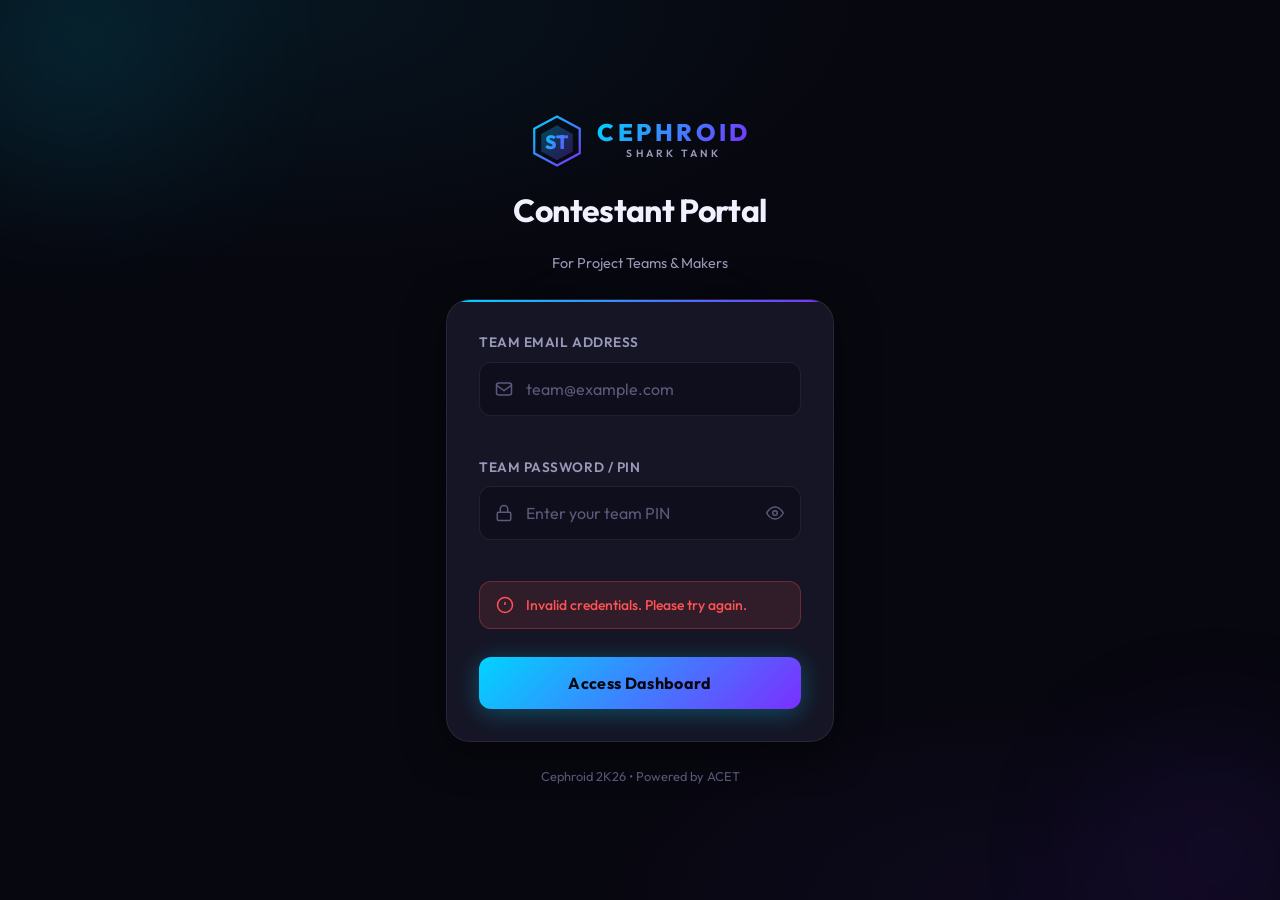
==== index.html @ 70018d23 "Add files via upload" ====
<!DOCTYPE html>
<html lang="en">
<head>
  <meta charset="UTF-8" />
  <meta name="viewport" content="width=device-width, initial-scale=1.0" />
  <meta name="description" content="Cephroid Shark Tank – Contestant Team Login Portal" />
  <title>Team Login | Cephroid Shark Tank</title>
  <link rel="preconnect" href="https://fonts.googleapis.com" />
  <link rel="preconnect" href="https://fonts.gstatic.com" crossorigin />
  <link href="https://fonts.googleapis.com/css2?family=Outfit:wght@300;400;500;600;700;800&display=swap" rel="stylesheet" />
  <link rel="stylesheet" href="style.css" />
</head>
<body class="login-body contestant-theme">

  <!-- Animated background orbs -->
  <div class="bg-orb orb-1"></div>
  <div class="bg-orb orb-2"></div>
  <div class="bg-orb orb-3"></div>

  <main class="login-container" role="main">

    <!-- Logo / Branding -->
    <header class="login-header">
      <div class="logo-wrap" aria-label="Cephroid Shark Tank Logo">
        <div class="logo-icon">
          <svg viewBox="0 0 64 64" fill="none" xmlns="http://www.w3.org/2000/svg" aria-hidden="true">
            <path d="M32 4L58 18V46L32 60L6 46V18L32 4Z" stroke="url(#hexGrad2)" stroke-width="2.5" fill="none"/>
            <path d="M32 14L50 24V44L32 54L14 44V24L32 14Z" fill="url(#hexFill2)" opacity="0.3"/>
            <text x="50%" y="56%" dominant-baseline="middle" text-anchor="middle" font-size="22" font-weight="800" fill="url(#textGrad2)" font-family="Outfit, sans-serif">ST</text>
            <defs>
              <linearGradient id="hexGrad2" x1="6" y1="4" x2="58" y2="60" gradientUnits="userSpaceOnUse">
                <stop stop-color="#00D4FF"/>
                <stop offset="1" stop-color="#7B2FFF"/>
              </linearGradient>
              <linearGradient id="hexFill2" x1="14" y1="14" x2="50" y2="54" gradientUnits="userSpaceOnUse">
                <stop stop-color="#00D4FF"/>
                <stop offset="1" stop-color="#7B2FFF"/>
              </linearGradient>
              <linearGradient id="textGrad2" x1="14" y1="28" x2="50" y2="44" gradientUnits="userSpaceOnUse">
                <stop stop-color="#00D4FF"/>
                <stop offset="1" stop-color="#7B2FFF"/>
              </linearGradient>
            </defs>
          </svg>
        </div>
        <div class="logo-text">
          <span class="logo-title">CEPHROID</span>
          <span class="logo-sub">SHARK TANK</span>
        </div>
      </div>
      <h1 class="login-heading">Contestant Portal</h1>
      <p class="login-subheading">For Project Teams &amp; Makers</p>
    </header>

    <!-- Login Card -->
    <section class="login-card" aria-label="Team Login Form">
      <form id="loginForm" class="login-form" novalidate>

        <!-- Team Email Field -->
        <div class="form-group" id="emailGroup">
          <label for="emailInput" class="form-label">Team Email Address</label>
          <div class="input-wrap">
            <span class="input-icon" aria-hidden="true">
              <svg viewBox="0 0 24 24" fill="none" stroke="currentColor" stroke-width="2"><rect x="2" y="4" width="20" height="16" rx="3"/><path d="M2 7l10 7 10-7"/></svg>
            </span>
            <input
              type="email"
              id="emailInput"
              name="email"
              class="form-input"
              placeholder="team@example.com"
              autocomplete="email"
              required
              aria-required="true"
              aria-describedby="emailError"
            />
          </div>
          <span class="field-error" id="emailError" role="alert" aria-live="polite"></span>
        </div>

        <!-- Password / PIN Field -->
        <div class="form-group" id="passwordGroup">
          <label for="passwordInput" class="form-label">Team Password / PIN</label>
          <div class="input-wrap">
            <span class="input-icon" aria-hidden="true">
              <svg viewBox="0 0 24 24" fill="none" stroke="currentColor" stroke-width="2"><rect x="3" y="11" width="18" height="11" rx="2"/><path d="M7 11V7a5 5 0 0110 0v4"/></svg>
            </span>
            <input
              type="password"
              id="passwordInput"
              name="password"
              class="form-input"
              placeholder="Enter your team PIN"
              autocomplete="current-password"
              required
              aria-required="true"
              aria-describedby="passwordError"
            />
            <button type="button" id="togglePassword" class="toggle-pass-btn" aria-label="Toggle password visibility">
              <svg id="eyeIcon" viewBox="0 0 24 24" fill="none" stroke="currentColor" stroke-width="2"><path d="M1 12s4-8 11-8 11 8 11 8-4 8-11 8-11-8-11-8z"/><circle cx="12" cy="12" r="3"/></svg>
            </button>
          </div>
          <span class="field-error" id="passwordError" role="alert" aria-live="polite"></span>
        </div>

        <!-- Global Error Banner -->
        <div class="auth-error" id="authError" role="alert" aria-live="assertive" hidden>
          <svg viewBox="0 0 24 24" fill="none" stroke="currentColor" stroke-width="2" aria-hidden="true"><circle cx="12" cy="12" r="10"/><line x1="12" y1="8" x2="12" y2="12"/><line x1="12" y1="16" x2="12.01" y2="16"/></svg>
          <span id="authErrorMsg">Invalid credentials. Please try again.</span>
        </div>

        <!-- Submit Button -->
        <button type="submit" id="loginBtn" class="btn-primary" aria-label="Login to Contestant Portal">
          <span class="btn-text">Access Dashboard</span>
          <span class="btn-spinner" hidden aria-hidden="true"></span>
        </button>

      </form>
    </section>

    <footer class="login-footer">
      <p>Cephroid 2K26 &bull; Powered by ACET</p>
    </footer>

  </main>

  <script src="app.js"></script>
</body>
</html>
---- style.css ----
/* ============================================================
   CONTESTANT PORTAL – style.css
   Cephroid Shark Tank 2K26
   Desktop-optimised, high-contrast blue/purple theme.
   This file mirrors the investor portal stylesheet but is
   tuned for the contestant's desk display.
   ============================================================ */

/*
 * NOTE: This file re-declares the same variables and components
 * as the investor_portal/style.css, but with the contestant
 * blue/purple brand palette baked in as the default.
 *
 * If you want a single shared stylesheet, copy investor_portal/
 * style.css to a shared location and point both index.html files
 * to it. The `.contestant-theme` and `.contestant-dash` class
 * overrides in that file will handle the visual differentiation.
 *
 * For the separate-portal deployment this file stands alone.
 */

/* Re-use the investor portal stylesheet via a relative import.
   The contestant portal and investor portal live as siblings, so
   we simply copy the full stylesheet here with the contestant
   colour palette set as defaults. */

/* ──────────────────────────────────────────
   0. CSS CUSTOM PROPERTIES (DESIGN TOKENS)
────────────────────────────────────────── */
:root {
  /* Primary Brand Colors – Cyan/Violet for contestants */
  --accent-primary:    #00D4FF;
  --accent-secondary:  #7B2FFF;
  --accent-gradient:   linear-gradient(135deg, #00D4FF 0%, #7B2FFF 100%);
  --accent-glow:       rgba(0, 212, 255, 0.25);

  /* Background Hierarchy */
  --bg-base:           #07070F;
  --bg-surface:        #0F0F1C;
  --bg-card:           #151525;
  --bg-card-hover:     #1E1E30;
  --bg-input:          #0E0E1C;
  --bg-border:         rgba(255, 255, 255, 0.08);

  /* Text Hierarchy */
  --text-primary:      #F0F0FF;
  --text-secondary:    #9898B8;
  --text-muted:        #5A5A7A;
  --text-inverse:      #07070F;

  /* Status Colors */
  --color-success:     #00E676;
  --color-success-bg:  rgba(0, 230, 118, 0.12);
  --color-error:       #FF5252;
  --color-error-bg:    rgba(255, 82, 82, 0.12);
  --color-warning:     #FFD600;

  /* Coin Colors */
  --gold-coin:         #FFD700;
  --gold-glow:         rgba(255, 215, 0, 0.4);
  --silver-coin:       #C0C0C0;
  --silver-glow:       rgba(192, 192, 192, 0.4);

  /* Spacing */
  --space-1:  4px;
  --space-2:  8px;
  --space-3:  12px;
  --space-4:  16px;
  --space-5:  20px;
  --space-6:  24px;
  --space-8:  32px;
  --space-10: 40px;
  --space-12: 48px;
  --space-16: 64px;

  /* Border Radius */
  --radius-sm:   8px;
  --radius-md:   12px;
  --radius-lg:   16px;
  --radius-xl:   24px;
  --radius-full: 9999px;

  /* Typography */
  --font-body: 'Outfit', system-ui, -apple-system, sans-serif;

  /* Transitions */
  --transition-fast: 0.15s ease;
  --transition-base: 0.25s ease;
  --transition-slow: 0.4s ease;

  /* Shadows */
  --shadow-sm:   0 2px 8px rgba(0,0,0,0.3);
  --shadow-md:   0 4px 20px rgba(0,0,0,0.4);
  --shadow-lg:   0 8px 40px rgba(0,0,0,0.5);
  --shadow-blue: 0 0 30px rgba(0,212,255,0.2);
}

/* ──────────────────────────────────────────
   1. RESET & BASE
────────────────────────────────────────── */
*, *::before, *::after { box-sizing: border-box; margin: 0; padding: 0; }

html { font-size: 16px; scroll-behavior: smooth; -webkit-text-size-adjust: 100%; }

body {
  font-family: var(--font-body);
  background-color: var(--bg-base);
  color: var(--text-primary);
  line-height: 1.6;
  min-height: 100vh;
  overflow-x: hidden;
  -webkit-font-smoothing: antialiased;
  -moz-osx-font-smoothing: grayscale;
}

img, svg { display: block; }
button   { font-family: var(--font-body); cursor: pointer; border: none; outline: none; }
input    { font-family: var(--font-body); outline: none; }
a        { text-decoration: none; color: inherit; }

.visually-hidden {
  position: absolute; width: 1px; height: 1px;
  padding: 0; margin: -1px; overflow: hidden;
  clip: rect(0,0,0,0); white-space: nowrap; border: 0;
}

:focus-visible {
  outline: 2px solid var(--accent-primary);
  outline-offset: 3px;
  border-radius: var(--radius-sm);
}

/* ──────────────────────────────────────────
   2. ANIMATED BACKGROUND
────────────────────────────────────────── */
.login-body {
  position: relative;
  display: flex;
  align-items: center;
  justify-content: center;
  min-height: 100vh;
  padding: var(--space-6) var(--space-4);
  overflow: hidden;
}

.login-body::before {
  content: '';
  position: fixed;
  inset: 0;
  background:
    radial-gradient(ellipse 80% 50% at 20% 0%, rgba(0,212,255,0.07) 0%, transparent 60%),
    radial-gradient(ellipse 60% 40% at 80% 100%, rgba(123,47,255,0.06) 0%, transparent 60%),
    var(--bg-base);
  z-index: 0;
}

.bg-orb {
  position: fixed;
  border-radius: var(--radius-full);
  filter: blur(80px);
  opacity: 0.15;
  animation: orbFloat 8s ease-in-out infinite;
  z-index: 0;
  pointer-events: none;
}

.orb-1 { width: 300px; height: 300px; background: radial-gradient(circle, #00D4FF, transparent); top: -100px; left: -80px; animation-delay: 0s; }
.orb-2 { width: 250px; height: 250px; background: radial-gradient(circle, #7B2FFF, transparent); bottom: -80px; right: -60px; animation-delay: 3s; }
.orb-3 { width: 200px; height: 200px; background: radial-gradient(circle, #00D4FF, transparent); top: 50%; left: 50%; transform: translate(-50%, -50%); animation-delay: 5s; }

@keyframes orbFloat {
  0%, 100% { transform: translateY(0px) scale(1); }
  50%       { transform: translateY(-30px) scale(1.05); }
}

/* ──────────────────────────────────────────
   3. LOGIN PAGE
────────────────────────────────────────── */
.login-container {
  position: relative;
  z-index: 1;
  width: 100%;
  max-width: 420px;
  display: flex;
  flex-direction: column;
  gap: var(--space-6);
  animation: fadeSlideUp 0.6s cubic-bezier(0.16, 1, 0.3, 1) both;
}

@keyframes fadeSlideUp {
  from { opacity: 0; transform: translateY(30px); }
  to   { opacity: 1; transform: translateY(0); }
}

.login-header {
  text-align: center;
  display: flex;
  flex-direction: column;
  align-items: center;
  gap: var(--space-4);
}

.logo-wrap {
  display: flex;
  align-items: center;
  gap: var(--space-3);
}

.logo-icon {
  width: 56px; height: 56px;
  animation: logoPulseBlue 3s ease-in-out infinite;
}

@keyframes logoPulseBlue {
  0%, 100% { filter: drop-shadow(0 0 20px rgba(0,212,255,0.3)); }
  50%       { filter: drop-shadow(0 0 35px rgba(0,212,255,0.6)); }
}

.logo-text { display: flex; flex-direction: column; }

.logo-title {
  font-size: 1.5rem;
  font-weight: 800;
  letter-spacing: 0.15em;
  background: var(--accent-gradient);
  -webkit-background-clip: text;
  -webkit-text-fill-color: transparent;
  background-clip: text;
  line-height: 1;
}

.logo-sub {
  font-size: 0.65rem;
  font-weight: 600;
  letter-spacing: 0.3em;
  color: var(--text-secondary);
  text-transform: uppercase;
  margin-top: 2px;
}

.login-heading   { font-size: 1.75rem; font-weight: 700; color: var(--text-primary); letter-spacing: -0.02em; }
.login-subheading { font-size: 0.9rem; color: var(--text-secondary); font-weight: 400; }

.login-card {
  background: var(--bg-card);
  border: 1px solid var(--bg-border);
  border-radius: var(--radius-xl);
  padding: var(--space-8);
  backdrop-filter: blur(20px);
  box-shadow: var(--shadow-lg);
  position: relative;
  overflow: hidden;
}

.login-card::before {
  content: '';
  position: absolute;
  top: 0; left: 0; right: 0;
  height: 2px;
  background: var(--accent-gradient);
}

.login-form { display: flex; flex-direction: column; gap: var(--space-5); }

.form-group { display: flex; flex-direction: column; gap: var(--space-2); }

.form-label {
  font-size: 0.85rem;
  font-weight: 600;
  color: var(--text-secondary);
  letter-spacing: 0.04em;
  text-transform: uppercase;
}

.input-wrap { position: relative; display: flex; align-items: center; }

.input-icon {
  position: absolute;
  left: var(--space-4);
  width: 18px; height: 18px;
  color: var(--text-muted);
  pointer-events: none;
  transition: color var(--transition-fast);
  display: flex; align-items: center;
}
.input-icon svg { width: 18px; height: 18px; }

.form-input {
  width: 100%;
  background: var(--bg-input);
  border: 1.5px solid var(--bg-border);
  border-radius: var(--radius-md);
  color: var(--text-primary);
  font-size: 1rem;
  font-weight: 400;
  padding: var(--space-4) var(--space-4) var(--space-4) 46px;
  transition: border-color var(--transition-fast), box-shadow var(--transition-fast);
}

.form-input::placeholder { color: var(--text-muted); }

.form-input:focus {
  border-color: var(--accent-primary);
  box-shadow: 0 0 0 3px var(--accent-glow);
}

.input-wrap:focus-within .input-icon { color: var(--accent-primary); }

.toggle-pass-btn {
  position: absolute;
  right: var(--space-4);
  background: transparent;
  color: var(--text-muted);
  width: 20px; height: 20px;
  padding: 0;
  display: flex; align-items: center; justify-content: center;
  transition: color var(--transition-fast);
}

.toggle-pass-btn:hover { color: var(--text-primary); }
.toggle-pass-btn svg   { width: 18px; height: 18px; }
#passwordInput { padding-right: 46px; }

.field-error {
  font-size: 0.78rem;
  color: var(--color-error);
  font-weight: 500;
  min-height: 1em;
  display: block;
}

.form-group.has-error .form-input {
  border-color: var(--color-error);
  box-shadow: 0 0 0 3px var(--color-error-bg);
}

.auth-error {
  display: flex;
  align-items: center;
  gap: var(--space-3);
  background: var(--color-error-bg);
  border: 1px solid rgba(255, 82, 82, 0.3);
  border-radius: var(--radius-md);
  padding: var(--space-3) var(--space-4);
  color: var(--color-error);
  font-size: 0.875rem;
  font-weight: 500;
  animation: shakeX 0.4s ease;
}

.auth-error svg { width: 18px; height: 18px; flex-shrink: 0; }

@keyframes shakeX {
  0%, 100% { transform: translateX(0); }
  25%       { transform: translateX(-6px); }
  75%       { transform: translateX(6px); }
}

.btn-primary {
  width: 100%;
  background: var(--accent-gradient);
  color: var(--text-inverse);
  font-size: 1rem;
  font-weight: 700;
  padding: var(--space-4) var(--space-6);
  border-radius: var(--radius-md);
  border: none;
  display: flex;
  align-items: center;
  justify-content: center;
  gap: var(--space-3);
  transition: transform var(--transition-fast), box-shadow var(--transition-fast), filter var(--transition-fast);
  letter-spacing: 0.02em;
  box-shadow: 0 4px 24px rgba(0, 212, 255, 0.3);
  margin-top: var(--space-2);
}

.btn-primary:hover:not(:disabled) {
  transform: translateY(-2px);
  box-shadow: 0 8px 32px rgba(0, 212, 255, 0.5);
  filter: brightness(1.05);
}

.btn-primary:active:not(:disabled) {
  transform: translateY(0);
  box-shadow: 0 2px 12px rgba(0, 212, 255, 0.25);
}

.btn-primary:disabled { opacity: 0.6; cursor: not-allowed; }

.btn-spinner {
  width: 18px; height: 18px;
  border: 2.5px solid rgba(0,0,0,0.3);
  border-top-color: rgba(0,0,0,0.8);
  border-radius: 50%;
  animation: spin 0.7s linear infinite;
}

@keyframes spin { to { transform: rotate(360deg); } }

.login-footer { text-align: center; color: var(--text-muted); font-size: 0.8rem; }

/* ──────────────────────────────────────────
   4. DASHBOARD LAYOUT
────────────────────────────────────────── */
.dashboard-body {
  display: flex;
  flex-direction: column;
  min-height: 100vh;
  background: var(--bg-base);
  position: relative;
}

.dashboard-body::before {
  content: '';
  position: fixed;
  inset: 0;
  background:
    radial-gradient(ellipse 60% 40% at 10% 0%, rgba(0,212,255,0.06) 0%, transparent 60%),
    radial-gradient(ellipse 50% 30% at 90% 100%, rgba(123,47,255,0.05) 0%, transparent 60%);
  pointer-events: none;
  z-index: 0;
}

.dash-header {
  position: sticky; top: 0; z-index: 100;
  background: rgba(15, 15, 28, 0.85);
  backdrop-filter: blur(20px);
  -webkit-backdrop-filter: blur(20px);
  border-bottom: 1px solid var(--bg-border);
}

.dash-header-inner {
  max-width: 1400px;
  margin: 0 auto;
  padding: var(--space-3) var(--space-6);
  display: flex;
  align-items: center;
  gap: var(--space-4);
}

.dash-logo { display: flex; align-items: center; gap: var(--space-2); flex-shrink: 0; }

.dash-logo-label {
  font-size: 0.9rem;
  font-weight: 700;
  letter-spacing: 0.05em;
  background: var(--accent-gradient);
  -webkit-background-clip: text;
  -webkit-text-fill-color: transparent;
  background-clip: text;
}

.live-indicator {
  display: flex;
  align-items: center;
  gap: var(--space-2);
  font-size: 0.75rem;
  font-weight: 700;
  color: var(--color-success);
  letter-spacing: 0.1em;
  background: rgba(0,230,118,0.1);
  border: 1px solid rgba(0,230,118,0.3);
  border-radius: var(--radius-full);
  padding: var(--space-1) var(--space-3);
  margin-left: auto;
}

.live-dot {
  width: 8px; height: 8px;
  background: var(--color-success);
  border-radius: 50%;
  animation: livePulse 1.5s ease-in-out infinite;
}

@keyframes livePulse {
  0%, 100% { opacity: 1; transform: scale(1); }
  50%       { opacity: 0.5; transform: scale(0.8); }
}

.last-updated { font-size: 0.75rem; color: var(--text-muted); white-space: nowrap; }

.btn-logout {
  display: flex;
  align-items: center;
  gap: var(--space-2);
  background: transparent;
  color: var(--text-secondary);
  font-size: 0.8rem;
  font-weight: 600;
  padding: var(--space-2) var(--space-3);
  border-radius: var(--radius-sm);
  border: 1px solid var(--bg-border);
  transition: all var(--transition-fast);
  flex-shrink: 0;
}

.btn-logout:hover {
  background: var(--color-error-bg);
  border-color: var(--color-error);
  color: var(--color-error);
}

.btn-logout svg { width: 16px; height: 16px; }

.dash-main {
  position: relative;
  z-index: 1;
  flex: 1;
  max-width: 1000px;
  width: 100%;
  margin: 0 auto;
  padding: var(--space-6) var(--space-4) var(--space-12);
  display: flex;
  flex-direction: column;
  gap: var(--space-6);
}

.dash-section {
  background: var(--bg-card);
  border: 1px solid var(--bg-border);
  border-radius: var(--radius-xl);
  padding: var(--space-6);
  animation: fadeSlideUp 0.5s cubic-bezier(0.16, 1, 0.3, 1) both;
  position: relative;
  overflow: hidden;
}

.section-header  { margin-bottom: var(--space-5); }
.section-title   { display: flex; align-items: center; gap: var(--space-3); font-size: 1.1rem; font-weight: 700; color: var(--text-primary); }
.section-title svg { color: var(--accent-primary); flex-shrink: 0; }
.section-desc    { font-size: 0.85rem; color: var(--text-secondary); margin-top: var(--space-2); }

/* ──────────────────────────────────────────
   5. PROJECT IDENTITY SECTION
────────────────────────────────────────── */
.project-identity {
  background: linear-gradient(135deg, rgba(0,212,255,0.08) 0%, rgba(123,47,255,0.05) 100%);
  border-color: rgba(0,212,255,0.15);
  text-align: center;
}

.project-name {
  font-size: clamp(2rem, 5vw, 3rem);
  font-weight: 800;
  letter-spacing: -0.03em;
  background: var(--accent-gradient);
  -webkit-background-clip: text;
  -webkit-text-fill-color: transparent;
  background-clip: text;
  margin-bottom: var(--space-3);
}

.project-meta { display: flex; justify-content: center; gap: var(--space-3); flex-wrap: wrap; margin-bottom: var(--space-3); }

.team-id-badge,
.project-category-badge {
  font-size: 0.8rem; font-weight: 700;
  padding: var(--space-1) var(--space-4);
  border-radius: var(--radius-full);
  background: var(--bg-input);
  border: 1px solid var(--bg-border);
  color: var(--text-secondary);
  letter-spacing: 0.05em;
}

.team-id-badge { border-color: rgba(0,212,255,0.3); color: var(--accent-primary); }
.project-tagline { font-size: 0.9rem; color: var(--text-secondary); }

/* ──────────────────────────────────────────
   6. COIN COUNTERS
────────────────────────────────────────── */
.coin-counters {
  display: grid;
  grid-template-columns: 1fr 1fr;
  gap: var(--space-4);
  background: transparent;
  border: none;
  padding: 0;
  animation-delay: 0.05s;
}

.coin-counter-card {
  background: var(--bg-card);
  border: 1px solid var(--bg-border);
  border-radius: var(--radius-xl);
  padding: var(--space-8) var(--space-6);
  text-align: center;
  position: relative;
  overflow: hidden;
  transition: transform var(--transition-base);
}

.coin-counter-card:hover { transform: translateY(-4px); }

.counter-glow {
  position: absolute;
  width: 180px; height: 180px;
  border-radius: 50%;
  top: 50%; left: 50%;
  transform: translate(-50%, -60%);
  filter: blur(60px);
  opacity: 0.2;
  pointer-events: none;
}

.gold-glow   { background: var(--gold-coin); }
.silver-glow { background: var(--silver-coin); }
.gold-card   { border-color: rgba(255,215,0,0.2); }
.silver-card { border-color: rgba(192,192,192,0.2); }

.counter-icon {
  font-size: 3rem;
  margin-bottom: var(--space-4);
  filter: drop-shadow(0 0 12px rgba(255,215,0,0.5));
}

.silver-card .counter-icon { filter: drop-shadow(0 0 12px rgba(192,192,192,0.5)); }

.counter-value {
  font-size: clamp(3rem, 8vw, 5.5rem);
  font-weight: 800;
  letter-spacing: -0.04em;
  color: var(--gold-coin);
  line-height: 1;
  margin-bottom: var(--space-3);
  transition: all 0.3s ease;
}

.silver-card .counter-value { color: var(--silver-coin); }

.counter-label {
  font-size: 0.875rem;
  font-weight: 700;
  color: var(--text-secondary);
  text-transform: uppercase;
  letter-spacing: 0.05em;
}

.counter-subtitle { font-size: 0.75rem; color: var(--text-muted); margin-top: var(--space-1); }

@keyframes countFlip {
  0%   { transform: translateY(0) scale(1); }
  30%  { transform: translateY(-8px) scale(1.1); }
  100% { transform: translateY(0) scale(1); }
}

.counter-value.animating { animation: countFlip 0.4s ease; }

/* ──────────────────────────────────────────
   7. FUNDING PROGRESS
────────────────────────────────────────── */
.funding-progress { animation-delay: 0.1s; }

.total-raised {
  display: flex;
  flex-direction: column;
  align-items: center;
  text-align: center;
  gap: var(--space-2);
  margin-bottom: var(--space-6);
  padding: var(--space-6);
  background: var(--bg-input);
  border-radius: var(--radius-lg);
}

.total-label { font-size: 0.8rem; font-weight: 600; color: var(--text-muted); text-transform: uppercase; letter-spacing: 0.08em; }

.total-value {
  font-size: clamp(2.5rem, 7vw, 4.5rem);
  font-weight: 800;
  letter-spacing: -0.04em;
  background: var(--accent-gradient);
  -webkit-background-clip: text;
  -webkit-text-fill-color: transparent;
  background-clip: text;
  line-height: 1;
}

.progress-bar-wrap { margin-bottom: var(--space-4); }

.progress-track {
  height: 20px;
  background: var(--bg-input);
  border-radius: var(--radius-full);
  overflow: hidden;
  position: relative;
  border: 1px solid var(--bg-border);
}

.progress-fill {
  height: 100%;
  background: var(--accent-gradient);
  border-radius: var(--radius-full);
  transition: width 0.9s cubic-bezier(0.34, 1.56, 0.64, 1);
  position: relative;
}

.progress-fill::after {
  content: '';
  position: absolute;
  top: 0; right: 0; bottom: 0;
  width: 30px;
  background: linear-gradient(90deg, transparent, rgba(255,255,255,0.3));
}

.progress-glow {
  position: absolute;
  top: 50%;
  width: 24px; height: 24px;
  background: var(--accent-primary);
  border-radius: 50%;
  transform: translate(-50%, -50%);
  filter: blur(10px);
  opacity: 0.7;
  transition: left 0.9s cubic-bezier(0.34, 1.56, 0.64, 1);
}

.progress-labels { display: flex; justify-content: space-between; margin-top: var(--space-2); }
.progress-pct    { font-size: 1rem; font-weight: 800; color: var(--accent-primary); }
.progress-goal   { font-size: 0.8rem; color: var(--text-muted); }

.milestone-row {
  display: flex;
  justify-content: space-between;
  padding: 0 var(--space-2);
  margin-top: var(--space-4);
}

.milestone {
  display: flex;
  flex-direction: column;
  align-items: center;
  gap: var(--space-1);
  font-size: 0.75rem;
  color: var(--text-muted);
  font-weight: 600;
}

.milestone-dot {
  width: 10px; height: 10px;
  border-radius: 50%;
  background: var(--bg-border);
  border: 2px solid var(--text-muted);
  transition: all var(--transition-base);
}

.milestone.reached .milestone-dot {
  background: var(--accent-primary);
  border-color: var(--accent-primary);
  box-shadow: 0 0 10px var(--accent-glow);
}

.milestone.reached { color: var(--accent-primary); }

/* ──────────────────────────────────────────
   8. LEADERBOARD
────────────────────────────────────────── */
.leaderboard-section { animation-delay: 0.15s; }
.leaderboard-list    { display: flex; flex-direction: column; gap: var(--space-2); }
.lb-empty            { text-align: center; color: var(--text-muted); font-size: 0.875rem; padding: var(--space-8) 0; }

.lb-item {
  display: flex;
  align-items: center;
  gap: var(--space-3);
  background: var(--bg-input);
  border: 1px solid var(--bg-border);
  border-radius: var(--radius-md);
  padding: var(--space-3) var(--space-4);
  animation: fadeSlideUp 0.25s ease both;
  transition: border-color var(--transition-fast);
}

.lb-item:hover { border-color: var(--accent-primary); }

.lb-rank       { font-size: 1rem; font-weight: 800; width: 32px; text-align: center; color: var(--text-muted); }
.lb-rank.top1  { color: #FFD700; }
.lb-rank.top2  { color: #C0C0C0; }
.lb-rank.top3  { color: #CD7F32; }
.lb-name       { flex: 1; font-size: 0.875rem; font-weight: 600; color: var(--text-primary); }
.lb-coins      { font-size: 0.9rem; font-weight: 800; color: var(--gold-coin); }
.lb-coin-type  { font-size: 0.7rem; color: var(--text-muted); margin-left: 2px; }

/* ──────────────────────────────────────────
   9. QR DISPLAY SECTION
────────────────────────────────────────── */
.qr-display-section { animation-delay: 0.2s; text-align: center; }

.qr-display-wrap {
  display: flex;
  flex-direction: column;
  align-items: center;
  gap: var(--space-4);
  margin-top: var(--space-4);
}

.qr-image {
  width: 220px; height: 220px;
  border-radius: var(--radius-lg);
  background: #FFFFFF;
  padding: var(--space-3);
  box-shadow: 0 0 50px rgba(0,212,255,0.25), var(--shadow-lg);
  transition: transform var(--transition-base);
}

.qr-image:hover { transform: scale(1.02); }
.qr-caption     { font-size: 0.8rem; color: var(--text-secondary); }

/* ──────────────────────────────────────────
   10. TOAST NOTIFICATIONS
────────────────────────────────────────── */
.toast-container {
  position: fixed;
  bottom: var(--space-6);
  right: var(--space-4);
  z-index: 9999;
  display: flex;
  flex-direction: column;
  gap: var(--space-3);
  pointer-events: none;
}

.toast {
  display: flex;
  align-items: center;
  gap: var(--space-3);
  background: var(--bg-card);
  border: 1px solid var(--bg-border);
  border-radius: var(--radius-md);
  padding: var(--space-3) var(--space-5);
  font-size: 0.875rem;
  font-weight: 600;
  color: var(--text-primary);
  box-shadow: var(--shadow-lg);
  animation: toastIn 0.3s cubic-bezier(0.16, 1, 0.3, 1) both;
  max-width: 340px;
  pointer-events: all;
}

.toast.removing { animation: toastOut 0.25s ease forwards; }
.toast-icon     { font-size: 1.1rem; flex-shrink: 0; }
.toast.success  { border-left: 3px solid var(--color-success); }
.toast.error    { border-left: 3px solid var(--color-error); }
.toast.info     { border-left: 3px solid var(--accent-primary); }

@keyframes toastIn  { from { opacity: 0; transform: translateX(40px); } to { opacity: 1; transform: translateX(0); } }
@keyframes toastOut { from { opacity: 1; transform: translateX(0); }    to { opacity: 0; transform: translateX(40px); } }

/* ──────────────────────────────────────────
   11. RESPONSIVE BREAKPOINTS
────────────────────────────────────────── */
@media (min-width: 600px) {
  .login-container { padding: var(--space-4); }
  .login-heading   { font-size: 2rem; }
  .dash-header-inner { padding: var(--space-4) var(--space-8); }
  .coin-counter-card { padding: var(--space-10) var(--space-8); }
}

@media (min-width: 900px) {
  .dash-main {
    padding: var(--space-8) var(--space-8) var(--space-16);
  }

  .counter-value { font-size: 5rem; }

  .qr-image { width: 240px; height: 240px; }
}

@media (min-width: 1200px) {
  .dash-main {
    display: grid;
    grid-template-columns: 1fr 1fr;
    gap: var(--space-6);
    align-items: start;
  }

  .project-identity    { grid-column: 1 / -1; }
  .coin-counters       { grid-column: 1 / -1; }
  .funding-progress    { grid-column: 1; }
  .leaderboard-section { grid-column: 2; }
  .qr-display-section  { grid-column: 1 / -1; }
}
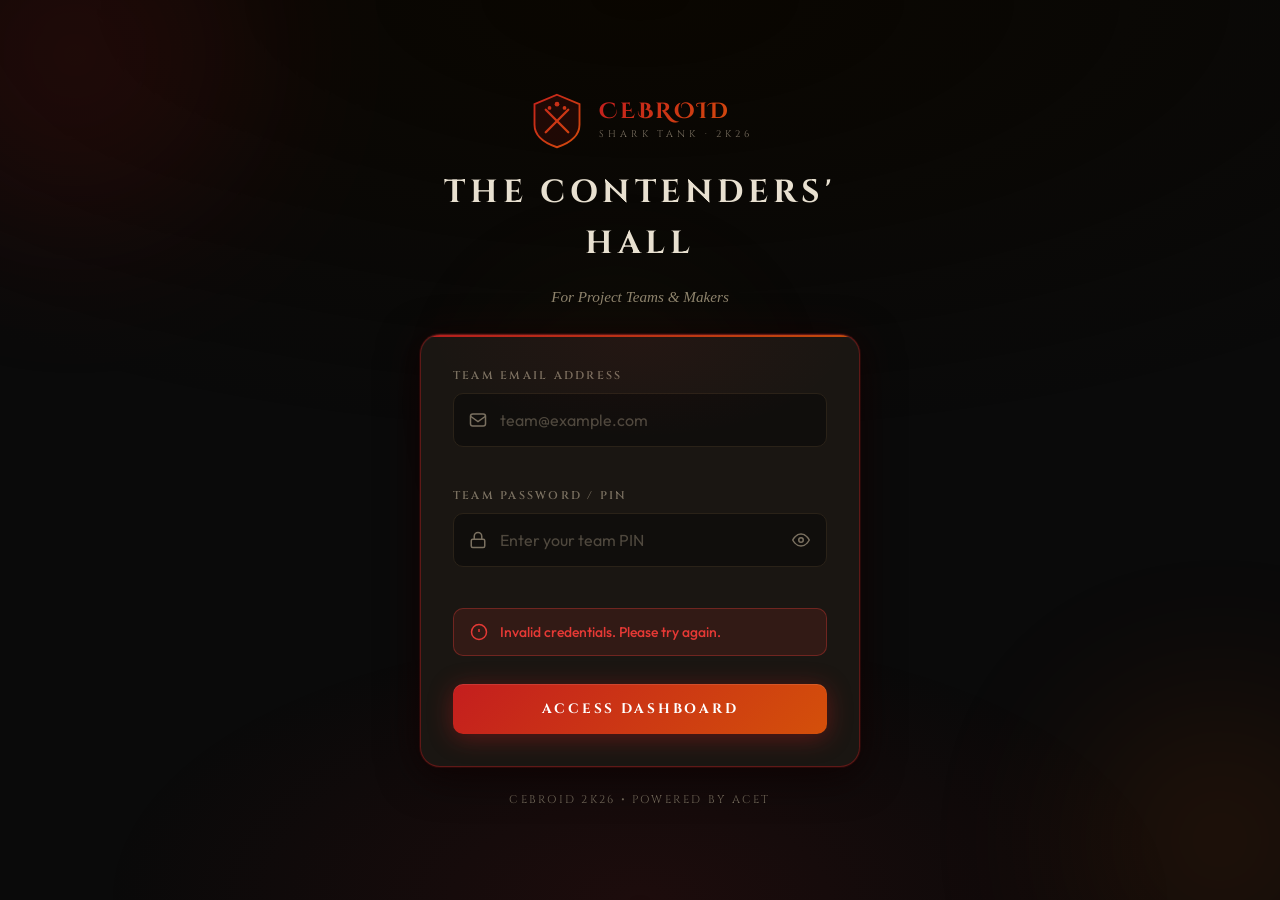
==== commit 3202a183: "Add files via upload" ====
--- a/index.html
+++ b/index.html
@@ -4,10 +4,8 @@
   <meta charset="UTF-8" />
   <meta name="viewport" content="width=device-width, initial-scale=1.0" />
   <meta name="description" content="Cephroid Shark Tank – Contestant Team Login Portal" />
-  <title>Team Login | Cephroid Shark Tank</title>
-  <link rel="preconnect" href="https://fonts.googleapis.com" />
-  <link rel="preconnect" href="https://fonts.gstatic.com" crossorigin />
-  <link href="https://fonts.googleapis.com/css2?family=Outfit:wght@300;400;500;600;700;800&display=swap" rel="stylesheet" />
+  <title>Team Login | CEBROID 2k26 – Shark Tank</title>
+  <!-- Fonts loaded via style.css @import -->
   <link rel="stylesheet" href="style.css" />
 </head>
 <body class="login-body contestant-theme">
@@ -21,34 +19,28 @@
 
     <!-- Logo / Branding -->
     <header class="login-header">
-      <div class="logo-wrap" aria-label="Cephroid Shark Tank Logo">
+      <div class="logo-wrap" aria-label="CEBROID 2k26 Shark Tank Logo">
         <div class="logo-icon">
-          <svg viewBox="0 0 64 64" fill="none" xmlns="http://www.w3.org/2000/svg" aria-hidden="true">
-            <path d="M32 4L58 18V46L32 60L6 46V18L32 4Z" stroke="url(#hexGrad2)" stroke-width="2.5" fill="none"/>
-            <path d="M32 14L50 24V44L32 54L14 44V24L32 14Z" fill="url(#hexFill2)" opacity="0.3"/>
-            <text x="50%" y="56%" dominant-baseline="middle" text-anchor="middle" font-size="22" font-weight="800" fill="url(#textGrad2)" font-family="Outfit, sans-serif">ST</text>
+          <svg viewBox="0 0 64 64" fill="none" xmlns="http://www.w3.org/2000/svg" aria-hidden="true" width="60" height="60">
             <defs>
-              <linearGradient id="hexGrad2" x1="6" y1="4" x2="58" y2="60" gradientUnits="userSpaceOnUse">
-                <stop stop-color="#00D4FF"/>
-                <stop offset="1" stop-color="#7B2FFF"/>
-              </linearGradient>
-              <linearGradient id="hexFill2" x1="14" y1="14" x2="50" y2="54" gradientUnits="userSpaceOnUse">
-                <stop stop-color="#00D4FF"/>
-                <stop offset="1" stop-color="#7B2FFF"/>
-              </linearGradient>
-              <linearGradient id="textGrad2" x1="14" y1="28" x2="50" y2="44" gradientUnits="userSpaceOnUse">
-                <stop stop-color="#00D4FF"/>
-                <stop offset="1" stop-color="#7B2FFF"/>
+              <linearGradient id="sigilGrad2" x1="0" y1="0" x2="64" y2="64" gradientUnits="userSpaceOnUse">
+                <stop stop-color="#C41E1E"/><stop offset="1" stop-color="#D4500A"/>
               </linearGradient>
             </defs>
+            <path d="M32 4 L56 14 L56 36 Q56 52 32 60 Q8 52 8 36 L8 14 Z" stroke="url(#sigilGrad2)" stroke-width="2" fill="rgba(196,30,30,0.12)"/>
+            <line x1="20" y1="20" x2="44" y2="44" stroke="url(#sigilGrad2)" stroke-width="2.5" stroke-linecap="round"/>
+            <line x1="44" y1="20" x2="20" y2="44" stroke="url(#sigilGrad2)" stroke-width="2.5" stroke-linecap="round"/>
+            <circle cx="32" cy="14" r="2.5" fill="url(#sigilGrad2)"/>
+            <circle cx="24" cy="18" r="2" fill="url(#sigilGrad2)"/>
+            <circle cx="40" cy="18" r="2" fill="url(#sigilGrad2)"/>
           </svg>
         </div>
         <div class="logo-text">
-          <span class="logo-title">CEPHROID</span>
-          <span class="logo-sub">SHARK TANK</span>
+          <span class="logo-title">CEBROID</span>
+          <span class="logo-sub">Shark Tank · 2K26</span>
         </div>
       </div>
-      <h1 class="login-heading">Contestant Portal</h1>
+      <h1 class="login-heading">The Contenders' Hall</h1>
       <p class="login-subheading">For Project Teams &amp; Makers</p>
     </header>
 
@@ -119,7 +111,7 @@
     </section>
 
     <footer class="login-footer">
-      <p>Cephroid 2K26 &bull; Powered by ACET</p>
+      <p>CEBROID 2K26 &bull; Powered by ACET</p>
     </footer>
 
   </main>
--- a/style.css
+++ b/style.css
@@ -1,355 +1,235 @@
 /* ============================================================
    CONTESTANT PORTAL – style.css
-   Cephroid Shark Tank 2K26
-   Desktop-optimised, high-contrast blue/purple theme.
-   This file mirrors the investor portal stylesheet but is
-   tuned for the contestant's desk display.
+   CEBROID 2K26 · SHARK TANK
+   Theme: Game of Thrones · Dark Medieval · Crimson & Obsidian
+   Desktop-optimised for desk display
    ============================================================ */
 
-/*
- * NOTE: This file re-declares the same variables and components
- * as the investor_portal/style.css, but with the contestant
- * blue/purple brand palette baked in as the default.
- *
- * If you want a single shared stylesheet, copy investor_portal/
- * style.css to a shared location and point both index.html files
- * to it. The `.contestant-theme` and `.contestant-dash` class
- * overrides in that file will handle the visual differentiation.
- *
- * For the separate-portal deployment this file stands alone.
- */
-
-/* Re-use the investor portal stylesheet via a relative import.
-   The contestant portal and investor portal live as siblings, so
-   we simply copy the full stylesheet here with the contestant
-   colour palette set as defaults. */
-
-/* ──────────────────────────────────────────
-   0. CSS CUSTOM PROPERTIES (DESIGN TOKENS)
-────────────────────────────────────────── */
+/* ── FONTS ── */
+@import url('https://fonts.googleapis.com/css2?family=Cinzel:wght@400;600;700;900&family=Cinzel+Decorative:wght@400;700&family=IM+Fell+English:ital@0;1&family=Outfit:wght@300;400;500;600&display=swap');
+
+/* ── DESIGN TOKENS ── */
 :root {
-  /* Primary Brand Colors – Cyan/Violet for contestants */
-  --accent-primary:    #00D4FF;
-  --accent-secondary:  #7B2FFF;
-  --accent-gradient:   linear-gradient(135deg, #00D4FF 0%, #7B2FFF 100%);
-  --accent-glow:       rgba(0, 212, 255, 0.25);
-
-  /* Background Hierarchy */
-  --bg-base:           #07070F;
-  --bg-surface:        #0F0F1C;
-  --bg-card:           #151525;
-  --bg-card-hover:     #1E1E30;
-  --bg-input:          #0E0E1C;
-  --bg-border:         rgba(255, 255, 255, 0.08);
-
-  /* Text Hierarchy */
-  --text-primary:      #F0F0FF;
-  --text-secondary:    #9898B8;
-  --text-muted:        #5A5A7A;
-  --text-inverse:      #07070F;
-
-  /* Status Colors */
-  --color-success:     #00E676;
-  --color-success-bg:  rgba(0, 230, 118, 0.12);
-  --color-error:       #FF5252;
-  --color-error-bg:    rgba(255, 82, 82, 0.12);
-  --color-warning:     #FFD600;
-
-  /* Coin Colors */
-  --gold-coin:         #FFD700;
-  --gold-glow:         rgba(255, 215, 0, 0.4);
-  --silver-coin:       #C0C0C0;
-  --silver-glow:       rgba(192, 192, 192, 0.4);
-
-  /* Spacing */
-  --space-1:  4px;
-  --space-2:  8px;
-  --space-3:  12px;
-  --space-4:  16px;
-  --space-5:  20px;
-  --space-6:  24px;
-  --space-8:  32px;
-  --space-10: 40px;
-  --space-12: 48px;
+  --fire-red:        #C41E1E;
+  --fire-orange:     #D4500A;
+  --ember-gold:      #B8860B;
+  --ember-light:     #D4A017;
+  --blood-dark:      #6B0000;
+  --ash-white:       #E8E0D0;
+  --parchment:       #C8B99A;
+  --iron-grey:       #7A7060;
+  --obsidian:        #0A0A0A;
+  --obsidian-2:      #0F0E0C;
+  --obsidian-3:      #141210;
+  --obsidian-card:   #1A1612;
+  --obsidian-border: #2A2218;
+  --obsidian-input:  #100E0C;
+
+  --accent-primary:  var(--fire-red);
+  --accent-secondary:var(--fire-orange);
+  --accent-gradient: linear-gradient(135deg, #C41E1E 0%, #D4500A 100%);
+  --accent-glow:     rgba(196, 30, 30, 0.30);
+  --card-glow-border:rgba(196, 30, 30, 0.40);
+
+  --color-success:   #4CAF50;
+  --color-success-bg:rgba(76, 175, 80, 0.10);
+  --color-error:     #E53935;
+  --color-error-bg:  rgba(229, 57, 53, 0.12);
+
+  --gold-coin:       #D4A017;
+  --silver-coin:     #A0A0A0;
+
+  --space-1: 4px;  --space-2: 8px;   --space-3: 12px;
+  --space-4: 16px; --space-5: 20px;  --space-6: 24px;
+  --space-8: 32px; --space-10: 40px; --space-12: 48px;
   --space-16: 64px;
 
-  /* Border Radius */
-  --radius-sm:   8px;
-  --radius-md:   12px;
-  --radius-lg:   16px;
-  --radius-xl:   24px;
-  --radius-full: 9999px;
-
-  /* Typography */
-  --font-body: 'Outfit', system-ui, -apple-system, sans-serif;
-
-  /* Transitions */
+  --radius-sm: 6px; --radius-md: 10px; --radius-lg: 14px;
+  --radius-xl: 20px; --radius-full: 9999px;
+
+  --font-heading: 'Cinzel', 'Times New Roman', serif;
+  --font-deco:    'Cinzel Decorative', serif;
+  --font-body:    'Outfit', system-ui, sans-serif;
+  --font-flavour: 'IM Fell English', 'Georgia', serif;
+
   --transition-fast: 0.15s ease;
   --transition-base: 0.25s ease;
-  --transition-slow: 0.4s ease;
-
-  /* Shadows */
-  --shadow-sm:   0 2px 8px rgba(0,0,0,0.3);
-  --shadow-md:   0 4px 20px rgba(0,0,0,0.4);
-  --shadow-lg:   0 8px 40px rgba(0,0,0,0.5);
-  --shadow-blue: 0 0 30px rgba(0,212,255,0.2);
-}
-
-/* ──────────────────────────────────────────
-   1. RESET & BASE
-────────────────────────────────────────── */
+
+  --shadow-sm:  0 2px 8px rgba(0,0,0,0.6);
+  --shadow-md:  0 4px 20px rgba(0,0,0,0.7);
+  --shadow-lg:  0 8px 40px rgba(0,0,0,0.8);
+  --shadow-red: 0 0 30px rgba(196, 30, 30, 0.25);
+}
+
+/* ── RESET ── */
 *, *::before, *::after { box-sizing: border-box; margin: 0; padding: 0; }
-
 html { font-size: 16px; scroll-behavior: smooth; -webkit-text-size-adjust: 100%; }
-
 body {
   font-family: var(--font-body);
-  background-color: var(--bg-base);
-  color: var(--text-primary);
+  background-color: var(--obsidian);
+  color: var(--ash-white);
   line-height: 1.6;
   min-height: 100vh;
   overflow-x: hidden;
   -webkit-font-smoothing: antialiased;
-  -moz-osx-font-smoothing: grayscale;
-}
-
+}
 img, svg { display: block; }
-button   { font-family: var(--font-body); cursor: pointer; border: none; outline: none; }
+button   { font-family: var(--font-heading); cursor: pointer; border: none; outline: none; }
 input    { font-family: var(--font-body); outline: none; }
 a        { text-decoration: none; color: inherit; }
-
 .visually-hidden {
   position: absolute; width: 1px; height: 1px;
   padding: 0; margin: -1px; overflow: hidden;
   clip: rect(0,0,0,0); white-space: nowrap; border: 0;
 }
-
-:focus-visible {
-  outline: 2px solid var(--accent-primary);
-  outline-offset: 3px;
-  border-radius: var(--radius-sm);
-}
-
-/* ──────────────────────────────────────────
-   2. ANIMATED BACKGROUND
-────────────────────────────────────────── */
+:focus-visible { outline: 2px solid var(--fire-red); outline-offset: 3px; border-radius: var(--radius-sm); }
+
+/* ── ANIMATED BACKGROUND ── */
 .login-body {
-  position: relative;
-  display: flex;
-  align-items: center;
-  justify-content: center;
-  min-height: 100vh;
-  padding: var(--space-6) var(--space-4);
-  overflow: hidden;
+  position: relative; display: flex; align-items: center;
+  justify-content: center; min-height: 100vh;
+  padding: var(--space-6) var(--space-4); overflow: hidden;
+  background: var(--obsidian);
 }
 
 .login-body::before {
-  content: '';
-  position: fixed;
-  inset: 0;
+  content: ''; position: fixed; inset: 0;
   background:
-    radial-gradient(ellipse 80% 50% at 20% 0%, rgba(0,212,255,0.07) 0%, transparent 60%),
-    radial-gradient(ellipse 60% 40% at 80% 100%, rgba(123,47,255,0.06) 0%, transparent 60%),
-    var(--bg-base);
-  z-index: 0;
+    radial-gradient(ellipse 70% 50% at 50% 100%, rgba(196,30,30,0.10) 0%, transparent 60%),
+    radial-gradient(ellipse 100% 60% at 50% 0%, rgba(10,6,0,0.95) 0%, transparent 80%);
+  z-index: 0; pointer-events: none;
 }
 
 .bg-orb {
-  position: fixed;
-  border-radius: var(--radius-full);
-  filter: blur(80px);
-  opacity: 0.15;
-  animation: orbFloat 8s ease-in-out infinite;
-  z-index: 0;
-  pointer-events: none;
-}
-
-.orb-1 { width: 300px; height: 300px; background: radial-gradient(circle, #00D4FF, transparent); top: -100px; left: -80px; animation-delay: 0s; }
-.orb-2 { width: 250px; height: 250px; background: radial-gradient(circle, #7B2FFF, transparent); bottom: -80px; right: -60px; animation-delay: 3s; }
-.orb-3 { width: 200px; height: 200px; background: radial-gradient(circle, #00D4FF, transparent); top: 50%; left: 50%; transform: translate(-50%, -50%); animation-delay: 5s; }
+  position: fixed; border-radius: 50%;
+  filter: blur(90px); opacity: 0.12;
+  animation: orbFloat 10s ease-in-out infinite;
+  z-index: 0; pointer-events: none;
+}
+.orb-1 { width: 350px; height: 350px; background: var(--fire-red);   top: -120px; left: -100px; animation-delay: 0s; }
+.orb-2 { width: 280px; height: 280px; background: var(--fire-orange); bottom: -80px; right: -80px; animation-delay: 4s; }
+.orb-3 { width: 200px; height: 200px; background: var(--ember-gold); top: 45%; left: 48%; transform: translate(-50%,-50%); animation-delay: 7s; opacity: 0.07; }
 
 @keyframes orbFloat {
-  0%, 100% { transform: translateY(0px) scale(1); }
-  50%       { transform: translateY(-30px) scale(1.05); }
-}
-
-/* ──────────────────────────────────────────
-   3. LOGIN PAGE
-────────────────────────────────────────── */
+  0%, 100% { transform: translateY(0) scale(1); }
+  50%       { transform: translateY(-25px) scale(1.04); }
+}
+
+/* ── LOGIN PAGE ── */
 .login-container {
-  position: relative;
-  z-index: 1;
-  width: 100%;
-  max-width: 420px;
-  display: flex;
-  flex-direction: column;
-  gap: var(--space-6);
-  animation: fadeSlideUp 0.6s cubic-bezier(0.16, 1, 0.3, 1) both;
-}
-
+  position: relative; z-index: 1; width: 100%; max-width: 440px;
+  display: flex; flex-direction: column; gap: var(--space-6);
+  animation: fadeSlideUp 0.7s cubic-bezier(0.16, 1, 0.3, 1) both;
+}
 @keyframes fadeSlideUp {
-  from { opacity: 0; transform: translateY(30px); }
+  from { opacity: 0; transform: translateY(40px); }
   to   { opacity: 1; transform: translateY(0); }
 }
 
 .login-header {
-  text-align: center;
-  display: flex;
-  flex-direction: column;
-  align-items: center;
-  gap: var(--space-4);
-}
-
-.logo-wrap {
-  display: flex;
-  align-items: center;
-  gap: var(--space-3);
-}
+  text-align: center; display: flex; flex-direction: column;
+  align-items: center; gap: var(--space-4);
+}
+
+.logo-wrap { display: flex; align-items: center; gap: var(--space-3); }
 
 .logo-icon {
-  width: 56px; height: 56px;
-  animation: logoPulseBlue 3s ease-in-out infinite;
-}
-
-@keyframes logoPulseBlue {
-  0%, 100% { filter: drop-shadow(0 0 20px rgba(0,212,255,0.3)); }
-  50%       { filter: drop-shadow(0 0 35px rgba(0,212,255,0.6)); }
-}
-
-.logo-text { display: flex; flex-direction: column; }
-
+  width: 60px; height: 60px;
+  animation: emberPulse 3s ease-in-out infinite;
+}
+@keyframes emberPulse {
+  0%, 100% { filter: drop-shadow(0 0 16px rgba(196,30,30,0.4)); }
+  50%       { filter: drop-shadow(0 0 35px rgba(212,80,10,0.7)); }
+}
+
+.logo-text { display: flex; flex-direction: column; text-align: left; }
 .logo-title {
-  font-size: 1.5rem;
-  font-weight: 800;
-  letter-spacing: 0.15em;
+  font-family: var(--font-deco); font-size: 1.4rem; font-weight: 700;
+  letter-spacing: 0.12em; text-transform: uppercase;
   background: var(--accent-gradient);
-  -webkit-background-clip: text;
-  -webkit-text-fill-color: transparent;
-  background-clip: text;
+  -webkit-background-clip: text; -webkit-text-fill-color: transparent; background-clip: text;
   line-height: 1;
 }
-
 .logo-sub {
-  font-size: 0.65rem;
-  font-weight: 600;
-  letter-spacing: 0.3em;
-  color: var(--text-secondary);
-  text-transform: uppercase;
-  margin-top: 2px;
-}
-
-.login-heading   { font-size: 1.75rem; font-weight: 700; color: var(--text-primary); letter-spacing: -0.02em; }
-.login-subheading { font-size: 0.9rem; color: var(--text-secondary); font-weight: 400; }
+  font-family: var(--font-heading); font-size: 0.6rem; font-weight: 400;
+  letter-spacing: 0.4em; color: var(--iron-grey); text-transform: uppercase; margin-top: 4px;
+}
+
+.login-heading {
+  font-family: var(--font-heading); font-size: 1.6rem; font-weight: 700;
+  color: var(--ash-white); letter-spacing: 0.15em; text-transform: uppercase;
+}
+.login-subheading {
+  font-family: var(--font-flavour); font-style: italic;
+  font-size: 0.95rem; color: var(--parchment); opacity: 0.7;
+}
 
 .login-card {
-  background: var(--bg-card);
-  border: 1px solid var(--bg-border);
+  background: var(--obsidian-card);
+  border: 1px solid var(--card-glow-border);
   border-radius: var(--radius-xl);
   padding: var(--space-8);
-  backdrop-filter: blur(20px);
-  box-shadow: var(--shadow-lg);
-  position: relative;
-  overflow: hidden;
-}
-
+  box-shadow: 0 0 0 1px rgba(196,30,30,0.15), 0 0 40px rgba(196,30,30,0.08), inset 0 1px 0 rgba(255,255,255,0.04), var(--shadow-lg);
+  position: relative; overflow: hidden;
+}
 .login-card::before {
-  content: '';
-  position: absolute;
-  top: 0; left: 0; right: 0;
-  height: 2px;
-  background: var(--accent-gradient);
+  content: ''; position: absolute; top: 0; left: 0; right: 0; height: 2px;
+  background: var(--accent-gradient); opacity: 0.9;
+}
+.login-card::after {
+  content: ''; position: absolute; inset: 0;
+  background: radial-gradient(ellipse 80% 40% at 50% 0%, rgba(196,30,30,0.06) 0%, transparent 60%);
+  pointer-events: none;
 }
 
 .login-form { display: flex; flex-direction: column; gap: var(--space-5); }
-
 .form-group { display: flex; flex-direction: column; gap: var(--space-2); }
-
 .form-label {
-  font-size: 0.85rem;
-  font-weight: 600;
-  color: var(--text-secondary);
-  letter-spacing: 0.04em;
-  text-transform: uppercase;
-}
-
+  font-family: var(--font-heading); font-size: 0.7rem; font-weight: 600;
+  color: var(--iron-grey); letter-spacing: 0.2em; text-transform: uppercase;
+}
 .input-wrap { position: relative; display: flex; align-items: center; }
-
 .input-icon {
-  position: absolute;
-  left: var(--space-4);
-  width: 18px; height: 18px;
-  color: var(--text-muted);
-  pointer-events: none;
-  transition: color var(--transition-fast);
+  position: absolute; left: var(--space-4);
+  width: 18px; height: 18px; color: var(--iron-grey);
+  pointer-events: none; transition: color var(--transition-fast);
   display: flex; align-items: center;
 }
 .input-icon svg { width: 18px; height: 18px; }
-
 .form-input {
   width: 100%;
-  background: var(--bg-input);
-  border: 1.5px solid var(--bg-border);
+  background: var(--obsidian-input);
+  border: 1px solid var(--obsidian-border);
   border-radius: var(--radius-md);
-  color: var(--text-primary);
-  font-size: 1rem;
-  font-weight: 400;
+  color: var(--ash-white);
+  font-family: var(--font-body); font-size: 1rem;
   padding: var(--space-4) var(--space-4) var(--space-4) 46px;
   transition: border-color var(--transition-fast), box-shadow var(--transition-fast);
 }
-
-.form-input::placeholder { color: var(--text-muted); }
-
-.form-input:focus {
-  border-color: var(--accent-primary);
-  box-shadow: 0 0 0 3px var(--accent-glow);
-}
-
-.input-wrap:focus-within .input-icon { color: var(--accent-primary); }
-
+.form-input::placeholder { color: var(--iron-grey); opacity: 0.6; }
+.form-input:focus { border-color: var(--fire-red); box-shadow: 0 0 0 3px rgba(196,30,30,0.18); }
+.input-wrap:focus-within .input-icon { color: var(--fire-orange); }
 .toggle-pass-btn {
-  position: absolute;
-  right: var(--space-4);
-  background: transparent;
-  color: var(--text-muted);
-  width: 20px; height: 20px;
-  padding: 0;
+  position: absolute; right: var(--space-4);
+  background: transparent; color: var(--iron-grey);
+  width: 20px; height: 20px; padding: 0;
   display: flex; align-items: center; justify-content: center;
   transition: color var(--transition-fast);
 }
-
-.toggle-pass-btn:hover { color: var(--text-primary); }
+.toggle-pass-btn:hover { color: var(--ash-white); }
 .toggle-pass-btn svg   { width: 18px; height: 18px; }
 #passwordInput { padding-right: 46px; }
-
-.field-error {
-  font-size: 0.78rem;
-  color: var(--color-error);
-  font-weight: 500;
-  min-height: 1em;
-  display: block;
-}
-
-.form-group.has-error .form-input {
-  border-color: var(--color-error);
-  box-shadow: 0 0 0 3px var(--color-error-bg);
-}
+.field-error { font-size: 0.78rem; color: var(--color-error); font-weight: 500; min-height: 1em; display: block; }
+.form-group.has-error .form-input { border-color: var(--color-error); box-shadow: 0 0 0 3px var(--color-error-bg); }
 
 .auth-error {
-  display: flex;
-  align-items: center;
-  gap: var(--space-3);
-  background: var(--color-error-bg);
-  border: 1px solid rgba(255, 82, 82, 0.3);
-  border-radius: var(--radius-md);
-  padding: var(--space-3) var(--space-4);
-  color: var(--color-error);
-  font-size: 0.875rem;
-  font-weight: 500;
+  display: flex; align-items: center; gap: var(--space-3);
+  background: var(--color-error-bg); border: 1px solid rgba(229,57,53,0.35);
+  border-radius: var(--radius-md); padding: var(--space-3) var(--space-4);
+  color: var(--color-error); font-size: 0.875rem; font-weight: 500;
   animation: shakeX 0.4s ease;
 }
-
 .auth-error svg { width: 18px; height: 18px; flex-shrink: 0; }
-
 @keyframes shakeX {
   0%, 100% { transform: translateX(0); }
   25%       { transform: translateX(-6px); }
@@ -357,524 +237,354 @@
 }
 
 .btn-primary {
-  width: 100%;
-  background: var(--accent-gradient);
-  color: var(--text-inverse);
-  font-size: 1rem;
-  font-weight: 700;
-  padding: var(--space-4) var(--space-6);
-  border-radius: var(--radius-md);
-  border: none;
-  display: flex;
-  align-items: center;
-  justify-content: center;
+  width: 100%; background: var(--accent-gradient); color: #fff;
+  font-family: var(--font-heading); font-size: 0.85rem; font-weight: 700;
+  letter-spacing: 0.2em; text-transform: uppercase;
+  padding: var(--space-4) var(--space-6); border-radius: var(--radius-md);
+  border: none; display: flex; align-items: center; justify-content: center;
   gap: var(--space-3);
   transition: transform var(--transition-fast), box-shadow var(--transition-fast), filter var(--transition-fast);
-  letter-spacing: 0.02em;
-  box-shadow: 0 4px 24px rgba(0, 212, 255, 0.3);
+  box-shadow: 0 4px 24px rgba(196,30,30,0.4), inset 0 1px 0 rgba(255,255,255,0.1);
   margin-top: var(--space-2);
 }
-
 .btn-primary:hover:not(:disabled) {
   transform: translateY(-2px);
-  box-shadow: 0 8px 32px rgba(0, 212, 255, 0.5);
-  filter: brightness(1.05);
-}
-
-.btn-primary:active:not(:disabled) {
-  transform: translateY(0);
-  box-shadow: 0 2px 12px rgba(0, 212, 255, 0.25);
-}
-
-.btn-primary:disabled { opacity: 0.6; cursor: not-allowed; }
+  box-shadow: 0 8px 32px rgba(196,30,30,0.55), inset 0 1px 0 rgba(255,255,255,0.1);
+  filter: brightness(1.08);
+}
+.btn-primary:active:not(:disabled) { transform: translateY(0); }
+.btn-primary:disabled               { opacity: 0.5; cursor: not-allowed; }
 
 .btn-spinner {
-  width: 18px; height: 18px;
-  border: 2.5px solid rgba(0,0,0,0.3);
-  border-top-color: rgba(0,0,0,0.8);
-  border-radius: 50%;
-  animation: spin 0.7s linear infinite;
-}
-
+  width: 16px; height: 16px;
+  border: 2.5px solid rgba(255,255,255,0.3); border-top-color: #fff;
+  border-radius: 50%; animation: spin 0.7s linear infinite;
+}
 @keyframes spin { to { transform: rotate(360deg); } }
 
-.login-footer { text-align: center; color: var(--text-muted); font-size: 0.8rem; }
-
-/* ──────────────────────────────────────────
-   4. DASHBOARD LAYOUT
-────────────────────────────────────────── */
+.login-footer {
+  text-align: center; color: var(--iron-grey);
+  font-family: var(--font-heading); font-size: 0.7rem;
+  letter-spacing: 0.2em; text-transform: uppercase;
+}
+
+/* ── DASHBOARD ── */
 .dashboard-body {
-  display: flex;
-  flex-direction: column;
-  min-height: 100vh;
-  background: var(--bg-base);
-  position: relative;
-}
-
+  display: flex; flex-direction: column;
+  min-height: 100vh; background: var(--obsidian); position: relative;
+}
 .dashboard-body::before {
-  content: '';
-  position: fixed;
-  inset: 0;
-  background:
-    radial-gradient(ellipse 60% 40% at 10% 0%, rgba(0,212,255,0.06) 0%, transparent 60%),
-    radial-gradient(ellipse 50% 30% at 90% 100%, rgba(123,47,255,0.05) 0%, transparent 60%);
-  pointer-events: none;
-  z-index: 0;
+  content: ''; position: fixed; inset: 0;
+  background: radial-gradient(ellipse 80% 50% at 50% 100%, rgba(196,30,30,0.07) 0%, transparent 55%);
+  pointer-events: none; z-index: 0;
 }
 
 .dash-header {
   position: sticky; top: 0; z-index: 100;
-  background: rgba(15, 15, 28, 0.85);
-  backdrop-filter: blur(20px);
-  -webkit-backdrop-filter: blur(20px);
-  border-bottom: 1px solid var(--bg-border);
-}
-
+  background: rgba(10,10,10,0.93);
+  backdrop-filter: blur(20px); -webkit-backdrop-filter: blur(20px);
+  border-bottom: 1px solid var(--obsidian-border);
+  box-shadow: 0 2px 20px rgba(0,0,0,0.6);
+}
 .dash-header-inner {
-  max-width: 1400px;
-  margin: 0 auto;
+  max-width: 1400px; margin: 0 auto;
   padding: var(--space-3) var(--space-6);
-  display: flex;
-  align-items: center;
-  gap: var(--space-4);
-}
-
+  display: flex; align-items: center; gap: var(--space-4);
+}
 .dash-logo { display: flex; align-items: center; gap: var(--space-2); flex-shrink: 0; }
-
 .dash-logo-label {
-  font-size: 0.9rem;
-  font-weight: 700;
-  letter-spacing: 0.05em;
+  font-family: var(--font-heading); font-size: 0.8rem; font-weight: 700;
+  letter-spacing: 0.15em; text-transform: uppercase;
   background: var(--accent-gradient);
-  -webkit-background-clip: text;
-  -webkit-text-fill-color: transparent;
-  background-clip: text;
+  -webkit-background-clip: text; -webkit-text-fill-color: transparent; background-clip: text;
 }
 
 .live-indicator {
-  display: flex;
-  align-items: center;
-  gap: var(--space-2);
-  font-size: 0.75rem;
-  font-weight: 700;
-  color: var(--color-success);
-  letter-spacing: 0.1em;
-  background: rgba(0,230,118,0.1);
-  border: 1px solid rgba(0,230,118,0.3);
-  border-radius: var(--radius-full);
-  padding: var(--space-1) var(--space-3);
+  display: flex; align-items: center; gap: var(--space-2);
+  font-family: var(--font-heading); font-size: 0.7rem; font-weight: 700;
+  color: #4CAF50; letter-spacing: 0.12em; text-transform: uppercase;
+  background: rgba(76,175,80,0.08); border: 1px solid rgba(76,175,80,0.3);
+  border-radius: var(--radius-full); padding: var(--space-1) var(--space-3);
   margin-left: auto;
 }
-
 .live-dot {
-  width: 8px; height: 8px;
-  background: var(--color-success);
-  border-radius: 50%;
+  width: 7px; height: 7px; background: #4CAF50; border-radius: 50%;
   animation: livePulse 1.5s ease-in-out infinite;
 }
-
 @keyframes livePulse {
   0%, 100% { opacity: 1; transform: scale(1); }
-  50%       { opacity: 0.5; transform: scale(0.8); }
-}
-
-.last-updated { font-size: 0.75rem; color: var(--text-muted); white-space: nowrap; }
+  50%       { opacity: 0.4; transform: scale(0.7); }
+}
+.last-updated { font-size: 0.72rem; color: var(--iron-grey); white-space: nowrap; }
 
 .btn-logout {
-  display: flex;
-  align-items: center;
-  gap: var(--space-2);
-  background: transparent;
-  color: var(--text-secondary);
-  font-size: 0.8rem;
-  font-weight: 600;
+  display: flex; align-items: center; gap: var(--space-2);
+  background: transparent; color: var(--iron-grey);
+  font-family: var(--font-heading); font-size: 0.7rem; font-weight: 600;
+  letter-spacing: 0.1em; text-transform: uppercase;
   padding: var(--space-2) var(--space-3);
-  border-radius: var(--radius-sm);
-  border: 1px solid var(--bg-border);
-  transition: all var(--transition-fast);
-  flex-shrink: 0;
-}
-
-.btn-logout:hover {
-  background: var(--color-error-bg);
-  border-color: var(--color-error);
-  color: var(--color-error);
-}
-
-.btn-logout svg { width: 16px; height: 16px; }
+  border-radius: var(--radius-sm); border: 1px solid var(--obsidian-border);
+  transition: all var(--transition-fast); flex-shrink: 0;
+}
+.btn-logout:hover { background: var(--color-error-bg); border-color: var(--color-error); color: var(--color-error); }
+.btn-logout svg   { width: 16px; height: 16px; }
 
 .dash-main {
-  position: relative;
-  z-index: 1;
-  flex: 1;
-  max-width: 1000px;
-  width: 100%;
+  position: relative; z-index: 1; flex: 1;
+  max-width: 1000px; width: 100%;
   margin: 0 auto;
   padding: var(--space-6) var(--space-4) var(--space-12);
-  display: flex;
-  flex-direction: column;
-  gap: var(--space-6);
+  display: flex; flex-direction: column; gap: var(--space-6);
 }
 
 .dash-section {
-  background: var(--bg-card);
-  border: 1px solid var(--bg-border);
+  background: var(--obsidian-card);
+  border: 1px solid var(--card-glow-border);
   border-radius: var(--radius-xl);
   padding: var(--space-6);
+  box-shadow: 0 0 0 1px rgba(196,30,30,0.08), 0 0 40px rgba(196,30,30,0.05), inset 0 1px 0 rgba(255,255,255,0.03), var(--shadow-md);
   animation: fadeSlideUp 0.5s cubic-bezier(0.16, 1, 0.3, 1) both;
-  position: relative;
-  overflow: hidden;
+  position: relative; overflow: hidden;
+}
+.dash-section::before {
+  content: ''; position: absolute; top: 0; left: 0; right: 0; height: 1px;
+  background: linear-gradient(90deg, transparent, rgba(196,30,30,0.5), transparent);
 }
 
 .section-header  { margin-bottom: var(--space-5); }
-.section-title   { display: flex; align-items: center; gap: var(--space-3); font-size: 1.1rem; font-weight: 700; color: var(--text-primary); }
-.section-title svg { color: var(--accent-primary); flex-shrink: 0; }
-.section-desc    { font-size: 0.85rem; color: var(--text-secondary); margin-top: var(--space-2); }
-
-/* ──────────────────────────────────────────
-   5. PROJECT IDENTITY SECTION
-────────────────────────────────────────── */
+.section-title {
+  display: flex; align-items: center; gap: var(--space-3);
+  font-family: var(--font-heading); font-size: 0.9rem; font-weight: 700;
+  color: var(--ash-white); letter-spacing: 0.18em; text-transform: uppercase;
+}
+.section-title svg { color: var(--fire-orange); flex-shrink: 0; }
+.section-desc {
+  font-family: var(--font-flavour); font-style: italic;
+  font-size: 0.875rem; color: var(--parchment); opacity: 0.7; margin-top: var(--space-2);
+}
+
+/* ── PROJECT IDENTITY ── */
 .project-identity {
-  background: linear-gradient(135deg, rgba(0,212,255,0.08) 0%, rgba(123,47,255,0.05) 100%);
-  border-color: rgba(0,212,255,0.15);
-  text-align: center;
+  background: linear-gradient(135deg, rgba(196,30,30,0.10) 0%, rgba(10,8,5,0.90) 100%);
+  border-color: rgba(196,30,30,0.40); text-align: center;
 }
 
 .project-name {
-  font-size: clamp(2rem, 5vw, 3rem);
-  font-weight: 800;
-  letter-spacing: -0.03em;
+  font-family: var(--font-deco);
+  font-size: clamp(2rem, 5vw, 3.5rem);
+  font-weight: 700; letter-spacing: 0.06em; text-transform: uppercase;
   background: var(--accent-gradient);
-  -webkit-background-clip: text;
-  -webkit-text-fill-color: transparent;
-  background-clip: text;
+  -webkit-background-clip: text; -webkit-text-fill-color: transparent; background-clip: text;
   margin-bottom: var(--space-3);
+  text-shadow: none;
 }
 
 .project-meta { display: flex; justify-content: center; gap: var(--space-3); flex-wrap: wrap; margin-bottom: var(--space-3); }
-
-.team-id-badge,
-.project-category-badge {
-  font-size: 0.8rem; font-weight: 700;
-  padding: var(--space-1) var(--space-4);
-  border-radius: var(--radius-full);
-  background: var(--bg-input);
-  border: 1px solid var(--bg-border);
-  color: var(--text-secondary);
-  letter-spacing: 0.05em;
-}
-
-.team-id-badge { border-color: rgba(0,212,255,0.3); color: var(--accent-primary); }
-.project-tagline { font-size: 0.9rem; color: var(--text-secondary); }
-
-/* ──────────────────────────────────────────
-   6. COIN COUNTERS
-────────────────────────────────────────── */
+.team-id-badge, .project-category-badge {
+  font-family: var(--font-heading); font-size: 0.7rem; font-weight: 700;
+  padding: var(--space-1) var(--space-4); border-radius: var(--radius-full);
+  background: var(--obsidian-input); border: 1px solid var(--obsidian-border);
+  color: var(--iron-grey); letter-spacing: 0.12em; text-transform: uppercase;
+}
+.team-id-badge { border-color: rgba(196,30,30,0.35); color: var(--fire-orange); }
+.project-tagline { font-family: var(--font-flavour); font-style: italic; font-size: 0.9rem; color: var(--parchment); opacity: 0.7; }
+
+/* ── COIN COUNTERS ── */
 .coin-counters {
-  display: grid;
-  grid-template-columns: 1fr 1fr;
-  gap: var(--space-4);
-  background: transparent;
-  border: none;
-  padding: 0;
-  animation-delay: 0.05s;
+  display: grid; grid-template-columns: 1fr 1fr;
+  gap: var(--space-4); background: transparent; border: none; padding: 0; animation-delay: 0.05s;
 }
 
 .coin-counter-card {
-  background: var(--bg-card);
-  border: 1px solid var(--bg-border);
+  background: var(--obsidian-card);
+  border: 1px solid var(--card-glow-border);
   border-radius: var(--radius-xl);
   padding: var(--space-8) var(--space-6);
-  text-align: center;
-  position: relative;
-  overflow: hidden;
+  text-align: center; position: relative; overflow: hidden;
   transition: transform var(--transition-base);
-}
-
+  box-shadow: 0 0 30px rgba(196,30,30,0.05), var(--shadow-md);
+}
 .coin-counter-card:hover { transform: translateY(-4px); }
-
 .counter-glow {
-  position: absolute;
-  width: 180px; height: 180px;
-  border-radius: 50%;
-  top: 50%; left: 50%;
-  transform: translate(-50%, -60%);
-  filter: blur(60px);
-  opacity: 0.2;
-  pointer-events: none;
-}
-
+  position: absolute; width: 180px; height: 180px; border-radius: 50%;
+  top: 50%; left: 50%; transform: translate(-50%, -60%);
+  filter: blur(60px); opacity: 0.18; pointer-events: none;
+}
 .gold-glow   { background: var(--gold-coin); }
 .silver-glow { background: var(--silver-coin); }
-.gold-card   { border-color: rgba(255,215,0,0.2); }
-.silver-card { border-color: rgba(192,192,192,0.2); }
-
-.counter-icon {
-  font-size: 3rem;
-  margin-bottom: var(--space-4);
-  filter: drop-shadow(0 0 12px rgba(255,215,0,0.5));
-}
-
-.silver-card .counter-icon { filter: drop-shadow(0 0 12px rgba(192,192,192,0.5)); }
-
+.gold-card   { border-color: rgba(212,160,23,0.30); box-shadow: 0 0 40px rgba(212,160,23,0.07), var(--shadow-md); }
+.silver-card { border-color: rgba(160,160,160,0.20); }
+
+.counter-icon { font-size: 3rem; margin-bottom: var(--space-4); }
 .counter-value {
-  font-size: clamp(3rem, 8vw, 5.5rem);
-  font-weight: 800;
-  letter-spacing: -0.04em;
-  color: var(--gold-coin);
-  line-height: 1;
+  font-family: var(--font-heading);
+  font-size: clamp(3rem, 8vw, 6rem);
+  font-weight: 900; letter-spacing: -0.02em;
+  color: var(--gold-coin); line-height: 1;
   margin-bottom: var(--space-3);
+  text-shadow: 0 0 40px rgba(212,160,23,0.55);
   transition: all 0.3s ease;
 }
-
-.silver-card .counter-value { color: var(--silver-coin); }
-
+.silver-card .counter-value { color: var(--silver-coin); text-shadow: 0 0 30px rgba(160,160,160,0.45); }
 .counter-label {
-  font-size: 0.875rem;
-  font-weight: 700;
-  color: var(--text-secondary);
-  text-transform: uppercase;
-  letter-spacing: 0.05em;
-}
-
-.counter-subtitle { font-size: 0.75rem; color: var(--text-muted); margin-top: var(--space-1); }
+  font-family: var(--font-heading); font-size: 0.72rem; font-weight: 700;
+  color: var(--iron-grey); text-transform: uppercase; letter-spacing: 0.15em;
+}
+.counter-subtitle { font-size: 0.72rem; color: var(--iron-grey); margin-top: var(--space-1); opacity: 0.7; }
 
 @keyframes countFlip {
   0%   { transform: translateY(0) scale(1); }
-  30%  { transform: translateY(-8px) scale(1.1); }
+  30%  { transform: translateY(-8px) scale(1.06); }
   100% { transform: translateY(0) scale(1); }
 }
-
 .counter-value.animating { animation: countFlip 0.4s ease; }
 
-/* ──────────────────────────────────────────
-   7. FUNDING PROGRESS
-────────────────────────────────────────── */
-.funding-progress { animation-delay: 0.1s; }
-
+/* ── FUNDING PROGRESS ── */
+.funding-progress { animation-delay: 0.10s; }
 .total-raised {
-  display: flex;
-  flex-direction: column;
-  align-items: center;
-  text-align: center;
-  gap: var(--space-2);
-  margin-bottom: var(--space-6);
-  padding: var(--space-6);
-  background: var(--bg-input);
-  border-radius: var(--radius-lg);
-}
-
-.total-label { font-size: 0.8rem; font-weight: 600; color: var(--text-muted); text-transform: uppercase; letter-spacing: 0.08em; }
-
+  display: flex; flex-direction: column; align-items: center;
+  text-align: center; gap: var(--space-2);
+  margin-bottom: var(--space-6); padding: var(--space-6);
+  background: var(--obsidian-input); border-radius: var(--radius-lg);
+  border: 1px solid var(--obsidian-border);
+}
+.total-label {
+  font-family: var(--font-heading); font-size: 0.7rem; font-weight: 600;
+  color: var(--iron-grey); text-transform: uppercase; letter-spacing: 0.15em;
+}
 .total-value {
-  font-size: clamp(2.5rem, 7vw, 4.5rem);
-  font-weight: 800;
-  letter-spacing: -0.04em;
+  font-family: var(--font-deco);
+  font-size: clamp(2.5rem, 7vw, 5rem);
+  font-weight: 700; letter-spacing: 0.02em;
   background: var(--accent-gradient);
-  -webkit-background-clip: text;
-  -webkit-text-fill-color: transparent;
-  background-clip: text;
+  -webkit-background-clip: text; -webkit-text-fill-color: transparent; background-clip: text;
   line-height: 1;
 }
 
 .progress-bar-wrap { margin-bottom: var(--space-4); }
-
 .progress-track {
-  height: 20px;
-  background: var(--bg-input);
-  border-radius: var(--radius-full);
-  overflow: hidden;
-  position: relative;
-  border: 1px solid var(--bg-border);
-}
-
+  height: 20px; background: var(--obsidian-input); border-radius: var(--radius-full);
+  overflow: hidden; position: relative; border: 1px solid var(--obsidian-border);
+}
 .progress-fill {
-  height: 100%;
-  background: var(--accent-gradient);
-  border-radius: var(--radius-full);
-  transition: width 0.9s cubic-bezier(0.34, 1.56, 0.64, 1);
-  position: relative;
-}
-
+  height: 100%; background: var(--accent-gradient); border-radius: var(--radius-full);
+  transition: width 0.9s cubic-bezier(0.34, 1.56, 0.64, 1); position: relative;
+  box-shadow: 0 0 20px rgba(196,30,30,0.45);
+}
 .progress-fill::after {
-  content: '';
-  position: absolute;
-  top: 0; right: 0; bottom: 0;
-  width: 30px;
-  background: linear-gradient(90deg, transparent, rgba(255,255,255,0.3));
-}
-
+  content: ''; position: absolute; top: 0; right: 0; bottom: 0; width: 30px;
+  background: linear-gradient(90deg, transparent, rgba(255,255,255,0.20));
+}
 .progress-glow {
-  position: absolute;
-  top: 50%;
-  width: 24px; height: 24px;
-  background: var(--accent-primary);
-  border-radius: 50%;
-  transform: translate(-50%, -50%);
-  filter: blur(10px);
-  opacity: 0.7;
+  position: absolute; top: 50%; width: 22px; height: 22px;
+  background: var(--fire-orange); border-radius: 50%;
+  transform: translate(-50%, -50%); filter: blur(9px); opacity: 0.8;
   transition: left 0.9s cubic-bezier(0.34, 1.56, 0.64, 1);
 }
-
 .progress-labels { display: flex; justify-content: space-between; margin-top: var(--space-2); }
-.progress-pct    { font-size: 1rem; font-weight: 800; color: var(--accent-primary); }
-.progress-goal   { font-size: 0.8rem; color: var(--text-muted); }
-
-.milestone-row {
-  display: flex;
-  justify-content: space-between;
-  padding: 0 var(--space-2);
-  margin-top: var(--space-4);
-}
-
+.progress-pct {
+  font-family: var(--font-heading); font-size: 1rem; font-weight: 800;
+  color: var(--fire-orange); letter-spacing: 0.05em;
+}
+.progress-goal { font-size: 0.78rem; color: var(--iron-grey); }
+
+.milestone-row { display: flex; justify-content: space-between; padding: 0 var(--space-2); margin-top: var(--space-4); }
 .milestone {
-  display: flex;
-  flex-direction: column;
-  align-items: center;
-  gap: var(--space-1);
-  font-size: 0.75rem;
-  color: var(--text-muted);
-  font-weight: 600;
-}
-
+  display: flex; flex-direction: column; align-items: center; gap: var(--space-1);
+  font-family: var(--font-heading); font-size: 0.65rem; color: var(--iron-grey);
+  font-weight: 600; letter-spacing: 0.08em; text-transform: uppercase;
+}
 .milestone-dot {
-  width: 10px; height: 10px;
-  border-radius: 50%;
-  background: var(--bg-border);
-  border: 2px solid var(--text-muted);
+  width: 10px; height: 10px; border-radius: 50%;
+  background: var(--obsidian-border); border: 2px solid var(--iron-grey);
   transition: all var(--transition-base);
 }
-
 .milestone.reached .milestone-dot {
-  background: var(--accent-primary);
-  border-color: var(--accent-primary);
-  box-shadow: 0 0 10px var(--accent-glow);
-}
-
-.milestone.reached { color: var(--accent-primary); }
-
-/* ──────────────────────────────────────────
-   8. LEADERBOARD
-────────────────────────────────────────── */
+  background: var(--fire-red); border-color: var(--fire-orange);
+  box-shadow: 0 0 10px rgba(196,30,30,0.55);
+}
+.milestone.reached { color: var(--fire-orange); }
+
+/* ── LEADERBOARD ── */
 .leaderboard-section { animation-delay: 0.15s; }
 .leaderboard-list    { display: flex; flex-direction: column; gap: var(--space-2); }
-.lb-empty            { text-align: center; color: var(--text-muted); font-size: 0.875rem; padding: var(--space-8) 0; }
-
+.lb-empty {
+  text-align: center; color: var(--iron-grey);
+  font-family: var(--font-flavour); font-style: italic; font-size: 0.9rem; padding: var(--space-8) 0;
+}
 .lb-item {
-  display: flex;
-  align-items: center;
-  gap: var(--space-3);
-  background: var(--bg-input);
-  border: 1px solid var(--bg-border);
-  border-radius: var(--radius-md);
-  padding: var(--space-3) var(--space-4);
+  display: flex; align-items: center; gap: var(--space-3);
+  background: var(--obsidian-input); border: 1px solid var(--obsidian-border);
+  border-radius: var(--radius-md); padding: var(--space-3) var(--space-4);
   animation: fadeSlideUp 0.25s ease both;
   transition: border-color var(--transition-fast);
 }
-
-.lb-item:hover { border-color: var(--accent-primary); }
-
-.lb-rank       { font-size: 1rem; font-weight: 800; width: 32px; text-align: center; color: var(--text-muted); }
-.lb-rank.top1  { color: #FFD700; }
-.lb-rank.top2  { color: #C0C0C0; }
-.lb-rank.top3  { color: #CD7F32; }
-.lb-name       { flex: 1; font-size: 0.875rem; font-weight: 600; color: var(--text-primary); }
-.lb-coins      { font-size: 0.9rem; font-weight: 800; color: var(--gold-coin); }
-.lb-coin-type  { font-size: 0.7rem; color: var(--text-muted); margin-left: 2px; }
-
-/* ──────────────────────────────────────────
-   9. QR DISPLAY SECTION
-────────────────────────────────────────── */
+.lb-item:hover { border-color: rgba(196,30,30,0.35); }
+.lb-rank { font-family: var(--font-heading); font-size: 0.9rem; font-weight: 800; width: 32px; text-align: center; color: var(--iron-grey); }
+.lb-rank.top1 { color: var(--ember-light); }
+.lb-rank.top2 { color: var(--silver-coin); }
+.lb-rank.top3 { color: #CD7F32; }
+.lb-name  { flex: 1; font-family: var(--font-heading); font-size: 0.78rem; font-weight: 600; color: var(--ash-white); letter-spacing: 0.06em; text-transform: uppercase; }
+.lb-coins { font-family: var(--font-heading); font-size: 0.85rem; font-weight: 800; color: var(--fire-orange); }
+.lb-coin-type { font-size: 0.7rem; color: var(--iron-grey); margin-left: 2px; }
+
+/* ── QR DISPLAY ── */
 .qr-display-section { animation-delay: 0.2s; text-align: center; }
-
-.qr-display-wrap {
-  display: flex;
-  flex-direction: column;
-  align-items: center;
-  gap: var(--space-4);
-  margin-top: var(--space-4);
-}
-
+.qr-display-wrap { display: flex; flex-direction: column; align-items: center; gap: var(--space-4); margin-top: var(--space-4); }
 .qr-image {
-  width: 220px; height: 220px;
-  border-radius: var(--radius-lg);
-  background: #FFFFFF;
-  padding: var(--space-3);
-  box-shadow: 0 0 50px rgba(0,212,255,0.25), var(--shadow-lg);
+  width: 220px; height: 220px; border-radius: var(--radius-lg);
+  background: #fff; padding: var(--space-3);
+  box-shadow: 0 0 50px rgba(196,30,30,0.25), var(--shadow-lg);
   transition: transform var(--transition-base);
 }
-
 .qr-image:hover { transform: scale(1.02); }
-.qr-caption     { font-size: 0.8rem; color: var(--text-secondary); }
-
-/* ──────────────────────────────────────────
-   10. TOAST NOTIFICATIONS
-────────────────────────────────────────── */
+.qr-caption {
+  font-family: var(--font-heading); font-size: 0.7rem; color: var(--iron-grey);
+  letter-spacing: 0.15em; text-transform: uppercase;
+}
+
+/* ── TOAST ── */
 .toast-container {
-  position: fixed;
-  bottom: var(--space-6);
-  right: var(--space-4);
-  z-index: 9999;
-  display: flex;
-  flex-direction: column;
-  gap: var(--space-3);
-  pointer-events: none;
-}
-
+  position: fixed; bottom: var(--space-6); right: var(--space-4);
+  z-index: 9999; display: flex; flex-direction: column; gap: var(--space-3); pointer-events: none;
+}
 .toast {
-  display: flex;
-  align-items: center;
-  gap: var(--space-3);
-  background: var(--bg-card);
-  border: 1px solid var(--bg-border);
-  border-radius: var(--radius-md);
-  padding: var(--space-3) var(--space-5);
-  font-size: 0.875rem;
-  font-weight: 600;
-  color: var(--text-primary);
+  display: flex; align-items: center; gap: var(--space-3);
+  background: var(--obsidian-card); border: 1px solid var(--obsidian-border);
+  border-radius: var(--radius-md); padding: var(--space-3) var(--space-5);
+  font-family: var(--font-heading); font-size: 0.78rem; font-weight: 600;
+  letter-spacing: 0.06em; text-transform: uppercase; color: var(--ash-white);
   box-shadow: var(--shadow-lg);
   animation: toastIn 0.3s cubic-bezier(0.16, 1, 0.3, 1) both;
-  max-width: 340px;
-  pointer-events: all;
-}
-
+  max-width: 340px; pointer-events: all;
+}
 .toast.removing { animation: toastOut 0.25s ease forwards; }
 .toast-icon     { font-size: 1.1rem; flex-shrink: 0; }
-.toast.success  { border-left: 3px solid var(--color-success); }
-.toast.error    { border-left: 3px solid var(--color-error); }
-.toast.info     { border-left: 3px solid var(--accent-primary); }
-
+.toast.success  { border-left: 3px solid #4CAF50; }
+.toast.error    { border-left: 3px solid var(--fire-red); }
+.toast.info     { border-left: 3px solid var(--fire-orange); }
 @keyframes toastIn  { from { opacity: 0; transform: translateX(40px); } to { opacity: 1; transform: translateX(0); } }
 @keyframes toastOut { from { opacity: 1; transform: translateX(0); }    to { opacity: 0; transform: translateX(40px); } }
 
-/* ──────────────────────────────────────────
-   11. RESPONSIVE BREAKPOINTS
-────────────────────────────────────────── */
+/* ── RESPONSIVE ── */
 @media (min-width: 600px) {
-  .login-container { padding: var(--space-4); }
-  .login-heading   { font-size: 2rem; }
+  .login-heading     { font-size: 2rem; }
   .dash-header-inner { padding: var(--space-4) var(--space-8); }
   .coin-counter-card { padding: var(--space-10) var(--space-8); }
+  .counter-value     { font-size: 4.5rem; }
 }
 
 @media (min-width: 900px) {
-  .dash-main {
-    padding: var(--space-8) var(--space-8) var(--space-16);
-  }
-
-  .counter-value { font-size: 5rem; }
-
-  .qr-image { width: 240px; height: 240px; }
+  .dash-main     { padding: var(--space-8) var(--space-8) var(--space-16); }
+  .counter-value { font-size: 5.5rem; }
+  .qr-image      { width: 240px; height: 240px; }
 }
 
 @media (min-width: 1200px) {
   .dash-main {
-    display: grid;
-    grid-template-columns: 1fr 1fr;
-    gap: var(--space-6);
-    align-items: start;
+    display: grid; grid-template-columns: 1fr 1fr;
+    gap: var(--space-6); align-items: start;
   }
-
   .project-identity    { grid-column: 1 / -1; }
   .coin-counters       { grid-column: 1 / -1; }
   .funding-progress    { grid-column: 1; }
